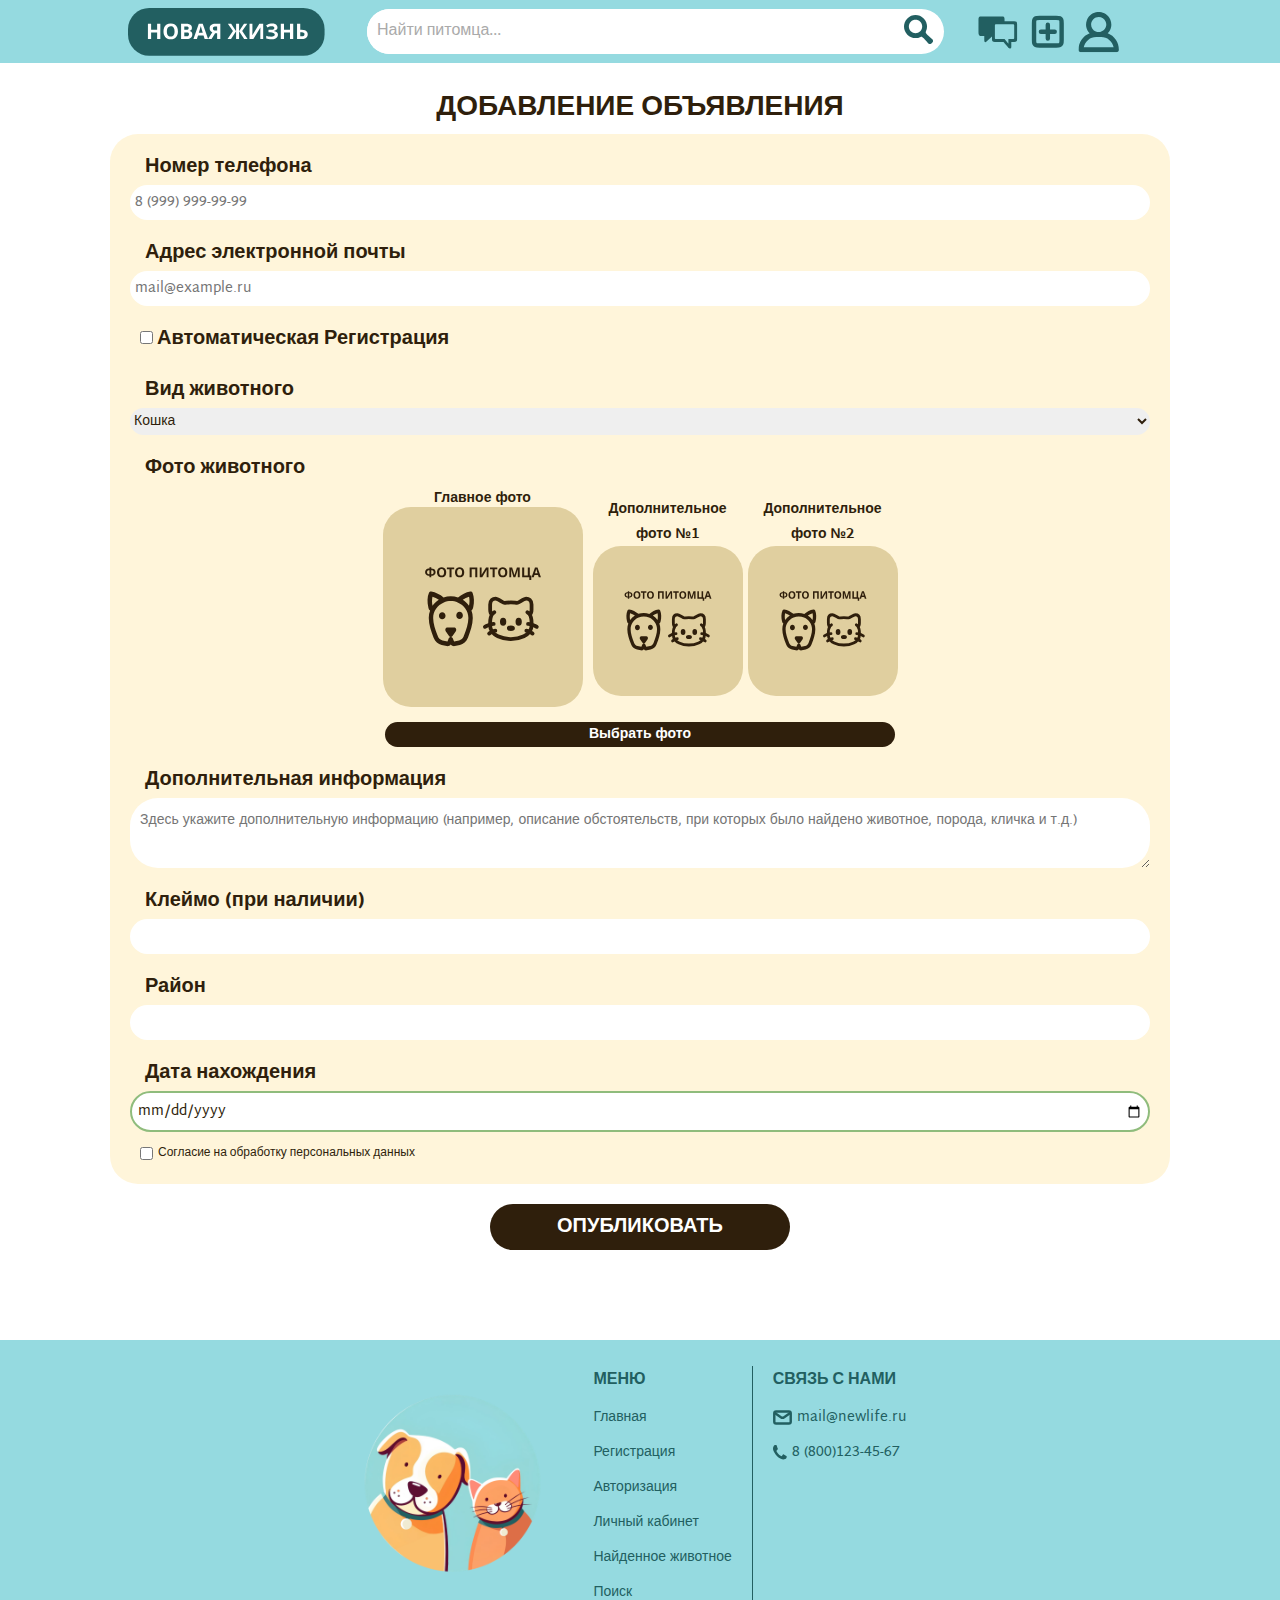
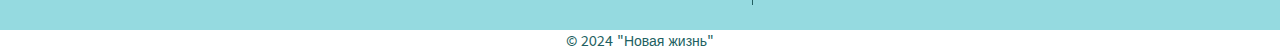
==== add.html @ a0ac383c "files" ====
<!DOCTYPE html>
<html lang="ru">

<head>
    <meta charset="UTF-8">
    <meta name="viewport" content="width=device-width, initial-scale=1.0">
    <link rel="preconnect" href="https://fonts.googleapis.com">
    <link rel="preconnect" href="https://fonts.gstatic.com" crossorigin>
    <link
        href="https://fonts.googleapis.com/css2?family=DM+Sans:opsz,wght@9..40,100..1000&family=Golos+Text:wght@400..900&family=Martel+Sans:wght@400;700&family=Raleway:ital,wght@0,100..900;1,100..900&display=swap"
        rel="stylesheet">
    <link rel="stylesheet" href="static/styles/general-styles.css">
    <link rel="stylesheet" href="static/styles/main-page-styles.css">
    <link rel="stylesheet" href="static/styles/login-register-page-styles.css">
    <link rel="stylesheet" href="static/styles/add-styles.css">
    <title>Добавление объявления</title>
</head>

<body>
    <!-- Шапка сайта -->
    <nav class="head-panel">
        <a href="index.html">
            <div class="panel-logo"><img src="static/img/simple-logo.svg" alt=""></div>
        </a>
        <form class="search-block">
            <input name="s" placeholder="Найти питомца..." type="search">
            <button type="submit"><img src="static/img/search.svg" alt=""></button>
        </form>
        <div class="panel-icons">
            <a href="index.html#reviews"><img class="icon" src="static/img/feedback.svg" alt=""></a>
            <a href="add.html"><img class="icon" src="static/img/add-plus-square.svg" alt=""></a>
            <a href="login.html"><img class="icon" src="static/img/account-avatar-person.svg" alt=""></a>
        </div>
        <div class="burger-menu">
            <button class="burger-button">
                <img style="height: 50%;" src="static/img/burger-menu.png" alt="">
            </button>
            <div class="burger-panel-icons">
                <a href="index.html">Главная</a>
                <a href="login.html">Личный кабинет</a>
                <a href="add.html">Добавить объявление</a>
                <a href="index.html#reviews">Отзывы</a>
            </div>
        </div>
    </nav>

    <div class="container" style="padding-top: 20px;">
        <p class="bold-text" style="text-align: center; padding-left: 0;">ДОБАВЛЕНИЕ ОБЪЯВЛЕНИЯ</p>
        <form class="form-container">
            <label>Номер телефона</label>
            <input type="tel" placeholder="8 (999) 999-99-99" minlength="17" maxlength="17">
            <span class="form-error">Неверный формат! Введите номер в формате 8 (999) 999-99-99</span>
            <label>Адрес электронной почты</label>
            <input type="email" placeholder="mail@example.ru">
            <span class="form-error">Неверный формат! Введите почту в формате mail@example.ru</span>
            <div class="registration-container">
                <input type="checkbox" id="registerCheckbox" class="checkbox-auto-reg">
                <label for="registerCheckbox" class="label-auto-reg">Автоматическая Регистрация</label>
                <div class="form-container" id="form-container-hide">
                    <label>Пароль</label>
                    <input type="password" placeholder="Введите пароль">
                    <label>Повторите пароль</label>
                    <input type="password" placeholder="Повторите пароль">
                    <button class="button-reg">ЗАРЕГЕСТРИРОВАТЬСЯ</button>
                </div>
            </div>
            <label>Вид животного</label>
            <select>
                <option>Кошка</option>
                <option>Собака</option>
                <option>Птица</option>
                <option>Черепаха</option>
                <option>Другое</option>
            </select>
            <label>Фото животного</label>
            <div class="add-photo-block">
                <div class="main-photo">
                    <p>Главное фото</p>
                    <img src="static/img/pet-photo.svg" alt="">
                </div>
                <div class="additional-photos-block">
                    <div class="additional-photo">
                        <p>Дополнительное фото №1</p>
                        <img src="static/img/pet-photo.svg" alt="">
                    </div>
                    <div class="additional-photo">
                        <p>Дополнительное фото №2</p>
                        <img src="static/img/pet-photo.svg" alt="">
                    </div>
                </div>
            </div>
            <label id="file-load-label" for="upload">Выбрать фото</label>
            <input class="file-load" type="file" id="upload" hidden />
            <label>Дополнительная информация</label>
            <textarea rows="2"
                placeholder="Здесь укажите дополнительную информацию (например, описание обстоятельств, при которых было найдено животное, порода, кличка и т.д.)"
                minlength="2" maxlength="255"></textarea>
                <span class="form-error">Недопустимое количество символов!</span>
            <label>Клеймо (при наличии)</label>
            <input type="text" placeholder=" ">
            <label>Район</label>
            <input type="text" placeholder=" " minlength="2" maxlength="150">
            <span class="form-error">Недопустимое количество символов!</span>
            <label>Дата нахождения</label>
            <input type="date" placeholder=" ">
            <span class="form-error">Неверный формат!</span>
            <div class="checkbox-personal-data"><input type="checkbox">
                <p>Согласие на обработку персональных данных</p>
            </div>
        </form>
        <button class="button-input">ОПУБЛИКОВАТЬ</button>
    </div>

    <!-- Подвал сайта -->
    <footer>
        <div class="footer-items">
            <img src="static/img/logo.png" alt="">
            <div class="footer-items-link">
                <div class="footer-item">
                    <p>МЕНЮ</p>
                    <a class="footer-link" href="index.html">Главная</a>
                    <a class="footer-link" href="register.html">Регистрация</a>
                    <a class="footer-link" href="login.html">Авторизация</a>
                    <a class="footer-link" href="profile.html">Личный кабинет</a>
                    <a class="footer-link" href="pet.html">Найденное животное</a>
                    <a class="footer-link" href="search.html">Поиск</a>
                </div>
                <div class="footer-item no-border">
                    <p>СВЯЗЬ С НАМИ</p>
                    <div class="footer-item-block">
                        <img src="static/img/footer-email.svg" alt="">
                        <p>mail@newlife.ru</p>
                    </div>
                    <div class="footer-item-block">
                        <img src="static/img/footer-phone.svg" alt="">
                        <p>8 (800)123-45-67</p>
                    </div>
                </div>
            </div>
        </div>
    </footer>
    <p class="copy">&copy 2024 "Новая жизнь"</p>

</body>

</html>
---- static/styles/general-styles.css ----
* {
    margin: 0;
    padding: 0;
    font-size: 14px;
    font-family: "Martel Sans", sans-serif;
    color: rgba(47, 31, 12, 1);
}

a {
    display: inline;
    text-decoration: none;
}

/* Шапка сайта */
.head-panel {
    display: flex;
    height: 63px;
    justify-content: center;
    gap: 3em;
    align-items: center;
    background-color: rgba(149, 218, 224, 1);
    padding-left: 10%;
    padding-right: 10%;
}

.search-block {
    display: flex;
    height: 70%;
    width: 60%;
    justify-content: center;
    align-items: center;
    max-width: 800px;
    background-color: white;
    border-radius: 2em;
}

.search-block input {
    height: 100%;
    width: 98%;
    padding: 10px;
    caret-color: rgba(47, 31, 12, 1);
    border: none;
    border-radius: 2em;
    font-size: 16px;
    margin-right: 10px;
}

.search-block>input:focus {
    outline: none;
}

.search-block>input[type="search"]::-webkit-search-cancel-button {
    -webkit-appearance: none;
}

.search-block>input::placeholder {
    color: #aaaaaa;
}

.search-block>button {
    background-color: transparent;
    border: none;
    padding: 0;
    padding-right: 10px;
    cursor: pointer;
}

.search-block>button>img {
    padding-top: 6px;
    width: 30px;
    height: 30px;
}

.search-block>img {
    height: 70%;
    padding-right: 2%;
}

input[type="search"]:valid:not(:placeholder-shown) {
    border-style: none;
}

input[type="search"]:invalid:not(:placeholder-shown) {
    border-style: none;
}

.panel-icons {
    display: flex;
    justify-content: center;
    align-items: center;
    gap: 7%;

}

.panel-icons>a {
    display: flex;
    justify-content: center;
    align-items: center;
}

.icon {
    height: 3em;
    width: auto;
}

.icon:hover {
    transition: transform 0.3s;
    transform: scale(1.1);
}

.burger-button {
    display: none;
    background-color: rgba(0, 0, 0, 0);
    border-style: none;
}

.panel-logo {
    display: flex;
    align-items: center;
    height: 70%;
}

.burger-panel-icons {
    display: none;
    flex-direction: column;
    background-color: rgba(34, 95, 97, 1);
    border-radius: 2em;
    padding: 10px;
}

.burger-panel-icons>a {
    font-size: 20px;
    font-weight: bold;
    margin: 10px;
    color: rgb(255, 255, 255);
}

.burger-panel-icons>a:hover {
    color: rgba(149, 218, 224, 1);
    transition: transform 0.8s;
}

/* Теги для адаптивности шапки*/
@media (max-width: 1000px) {
    .burger-button {
        display: block;
    }
    .panel-icons {
        display: none;
    }
    .head-panel {
        flex-direction: row-reverse;
        gap: 1em;
        padding-left: 0;
        padding-right: 0;
    }
    .burger-menu:hover .burger-panel-icons {
        position: absolute;
        display: flex;
    }
}

@media (max-width: 600px) {
    .panel-logo {
        display: none;
    }

    .search-block {
        height: 70%;
        width: 80%;
    }
}

/* Подвал сайта */
footer {
    display: flex;
    flex-direction: column;
    align-items: center;
    justify-content: center;
    background-color: rgba(149, 218, 224, 1);
}

.footer-items {
    padding: 2%;
    display: flex;
    align-items: center;
    gap: 20px;
}

.footer-items>img {
    margin-top: auto;
    margin-bottom: auto;
    height: 200px;
}

.footer-items-link {
    display: flex;
}

.footer-item {
    display: flex;
    flex-direction: column;
    gap: 10px;
    padding-right: 20px;
    padding-left: 20px;
    border-right: 1px solid rgba(34, 95, 97, 1);
}

.footer-item>p {
    color: rgba(34, 95, 97, 1);
    font-size: 16px;
    font-weight: bold;
}

.footer-link, .footer-item-block>p {
    color: rgba(34, 95, 97, 1);
}

.footer-item-block {
    display: flex;
    gap: 5px;
    align-items: center;
}

.footer-item-block>img {
    height: 15px;
}

.no-border {
    border: none;
}

.copy {
    background-color: white;
    color: rgba(34, 95, 97, 1);
    text-align: center;
}


/* Тег для адаптивности подвала */
@media (max-width: 600px) {
    .footer-items {
        flex-direction: column;
    }
}
---- static/styles/main-page-styles.css ----
/* Контейнер для блоков */
.container {
    display: flex;
    justify-content: center;
    flex-direction: column;
    margin-left: auto;
    margin-right: auto;
    max-width: 1060px;
    padding-bottom: 90px;
}


/* Баннер */
.banner {
    display: flex;
    justify-content: space-between;
    align-items: center;
    background-color: rgba(255, 245, 218, 1);
    border-radius: 2em;
    max-width: 1060px;
    padding: 10px;
    margin-top: 20px;
    margin-bottom: 70px;
    margin-left: auto;
    margin-right: auto;
}

.banner>img {
    height: 320px;
}

.banner-text {
    display: flex;
    flex-direction: column;
}

.banner-text>p {
    font-family: "Martel Sans", sans-serif;
    font-size: 20px;
    color: rgba(47, 31, 12, 1);
    padding: 1%;
}

.banner-text>p>span {
    font-size: 100%;
    font-weight: bold;
}

/* Теги для адаптивности баннера*/
@media (max-width: 1080px) {
    .banner {
        max-width: 770px;
    }

    .banner-text>p {
        font-size: 14px;
    }
}

@media (max-width: 770px) {
    .banner {
        max-width: 580px;
    }
}

@media (max-width: 600px) {
    .banner {
        max-width: 405px;
        flex-direction: column;
    }
}

@media (max-width: 405px) {
    .banner {
        max-width: 320px;
    }

    .banner-text>p {
        font-size: 12px;
    }
}


/* Блок с недавними карточками */
.bold-text {
    font-size: 2em;
    padding-left: 30px;
    font-weight: bold;
}

.low-text {
    padding-left: 30px;
}


.cards {
    display: grid;
    grid-template-columns: repeat(4, 1fr);
    width: 100%;
    gap: 20px;
}

.card {
    display: flex;
    flex-direction: column;
    justify-content: space-between;
    align-items: center;
    width: 250px;
    background-color: rgba(255, 245, 218, 1);
    border-radius: 2em;
    color: rgba(47, 31, 12, 1);
    text-decoration: none;
}

.card-img {
    display: flex;
    border-radius: 2em;
    height: 240px;
    width: 240px;
    padding: 5px;
}

.card-img>img {
    width: 100%;
    height: 100%;
    border-radius: 2em;
    object-fit: cover;
}

.card-info-block {
    display: flex;
    flex-direction: column;
    justify-content: start;
    gap: 5px;
    padding-bottom: 20px;
    padding-top: 5px;
    padding-left: 10px;
    width: 240px;
}

.card-info {
    display: flex;
    flex-direction: row;
    gap: 10px;
}

.card-info>img {
    height: 24px;
    width: 24px;
}

.slider-circles {
    display: flex;
    align-items: center;
    gap: 10px;
    padding-top: 20px;
    margin-left: auto;
    margin-right: auto;
}

.slider-circles>img {
    height: 10px;
}

.slider-circles>img:hover {
    transition: transform 0.3s;
    transform: scale(1.1);
}

/* Теги для адаптивности блока с недавними карточками */
@media (max-width: 1080px) {
    .cards {
        grid-template-columns: repeat(3, 1fr);
        max-width: 770px;
        margin-left: auto;
        margin-right: auto;
        gap: 10px;
    }

    .card:nth-child(4) {
        display: none;
    }

    .container {
        max-width: 770px;
    }
}

@media (max-width: 770px) {
    .cards {
        margin-left: auto;
        margin-right: auto;
        max-width: 580px;
        gap: 20px;
    }

    .bold-text {
        font-size: 24px;
    }

    .card {
        width: 180px;
    }

    .card-img {
        height: 170px;
        width: 170px;
    }

    .card-info-block {
        width: 170px;
    }

    .container {
        max-width: 580px;
    }
}

@media (max-width: 600px) {
    .cards {
        margin-left: auto;
        margin-right: auto;
        max-width: 560px;
        gap: 10px;
    }

    .container {
        max-width: 560px;
    }
}

@media (max-width: 580px) {
    .cards {
        grid-template-columns: repeat(2, 1fr);
        max-width: 405px;
        gap: 5px;
    }

    .bold-text {
        font-size: 20px;
        text-align: center;
        padding-left: 0;
    }

    .low-text {
        text-align: center;
        padding: 2%;
    }

    .card {
        width: 200px;
    }

    .card-img {
        height: 190px;
        width: 190px;
    }

    .card-info>img {
        height: 22px;
    }

    .card-info-block {
        width: 190px;
    }

    .container {
        max-width: 405px;
    }

    .card:nth-child(3) {
        display: none;
    }
}

@media (max-width: 405px) {
    .cards {
        max-width: 320px;
        gap: 5px;
    }

    .card {
        width: 157px;
    }

    .card-img {
        height: 147px;
        width: 147px;
    }

    .card-info-block {
        width: 147px;
    }

    .card-info>p {
        font-size: 12px;
    }

    .card-info>img {
        height: 19px;
    }

    .container {
        max-width: 320px;
    }
}



/* Блок фактов о компании и сайте */
.facts {
    display: flex;
    justify-content: center;
    align-items: flex-start;
    gap: 20px;
    padding: 10px;
}

.fact {
    display: flex;
    flex-direction: column;
    align-items: center;
    gap: 10px;
}

.fact>img {
    height: 300px;
}

.fact>p {
    font-size: 24px;
    font-weight: bold;
    text-align: center;
}

@media (max-width: 1080px) {
    .fact>img {
        height: 180px;
    }
}

@media (max-width: 770px) {
    .fact>p {
        font-size: 18px;
    }
}

@media (max-width: 600px) {

    .facts {
        flex-direction: column;
        align-items: center;
    }
}



/* Блок карточек недавно найденных питомцев */
.cards-found {
    display: grid;
    grid-template-columns: repeat(4, 1fr);
    grid-template-rows: repeat(2, 1fr);
    width: 100%;
    gap: 20px;
}

.card-found {
    display: flex;
    flex-direction: column;
    justify-content: space-between;
    align-items: center;
    width: 250px;
    background-color: rgba(255, 245, 218, 1);
    border-radius: 2em;
    color: rgba(47, 31, 12, 1);
    text-decoration: none;
}

.button-input {
    display: flex;
    width: 300px;
    padding-top: 5px;
    padding-bottom: 5px;
    justify-content: center;
    align-items: center;
    border: none;
    border-radius: 2em;
    background-color: rgba(47, 31, 12, 1);
    font-size: 20px;
    color: white;
    font-weight: bold;
    margin-top: 20px;
    margin-left: auto;
    margin-right: auto;
    cursor: pointer;
}

.button-input:hover {
    transition: 0.3s;
    background-color: rgba(34, 95, 97, 1);
    color: white;
}

/* Теги для адаптивности блока с недавно найденными питомцами */
@media (max-width: 1080px) {
    .cards-found {
        grid-template-columns: repeat(3, 1fr);
        max-width: 770px;
        margin-left: auto;
        margin-right: auto;
        gap: 10px;
    }

    .card-found:nth-child(7),
    .card-found:nth-child(8) {
        display: none;
    }
}

@media (max-width: 770px) {
    .cards-found {
        margin-left: auto;
        margin-right: auto;
        max-width: 580px;
        gap: 20px;
    }

    .card-found {
        width: 180px;
    }
}

@media (max-width: 600px) {
    .cards-found {
        margin-left: auto;
        margin-right: auto;
        max-width: 560px;
        gap: 10px;
    }
}

@media (max-width: 580px) {
    .cards-found {
        grid-template-columns: repeat(2, 1fr);
        max-width: 405px;
        gap: 5px;
    }

    .card-found {
        width: 200px;
    }

    .card-found:nth-child(7),
    .card-found:nth-child(8) {
        display: flex;
    }
}

@media (max-width: 405px) {
    .cards-found {
        max-width: 320px;
        gap: 5px;
    }

    .card-found {
        width: 157px;
    }
}


/* Форма расширенного поиска */
.form-container {
    display: flex;
    flex-direction: column;
    padding: 20px;
    padding-top: 0px;
    background-color: rgba(255, 245, 218, 1);
    border-radius: 2em;
}

.form-container>label {
    font-weight: bold;
    margin-top: 15px;
    margin-left: 15px;
    font-size: 20px;
}

.form-container>input {
    border-radius: 2em;
    border-style: none;
    padding: 5px;
}

.form-container>input:focus, textarea:focus, select:focus {
    outline: none;
}

textarea {
    border-style: none;
    border-radius: 2em;
    font-size: 14px;
    padding: 10px;
    max-width: 100%;
    min-width: 90%;
}

select {
    border-style: none;
    border-radius: 2em;
    font-size: 14px;
}

input:valid:not(:placeholder-shown), textarea:valid:not(:placeholder-shown){
    border-style: solid;
    border-color: rgb(143, 188, 124);
}

input:invalid:not(:placeholder-shown), textarea:invalid:not(:placeholder-shown) {
    border-style: solid;
    border-color: rgba(203, 67, 67, 1);
}

.form-error {
    display: none;
    padding-left: 20px;
    color: rgba(203, 67, 67, 1);
}

input:invalid:not(:placeholder-shown) + .form-error {
    display: block;
}

.link-button {
    display: flex;
    width: 300px;
    padding-top: 5px;
    padding-bottom: 5px;
    justify-content: center;
    align-items: center;
    border: none;
    border-radius: 2em;
    background-color: rgba(47, 31, 12, 1);
    font-size: 20px;
    color: white;
    font-weight: bold;
    margin-top: 20px;
    margin-left: auto;
    margin-right: auto;
    cursor: pointer;
}

.link-button:hover {
    transition: 0.3s;
    background-color: rgba(34, 95, 97, 1);
    color: white;
}

/* Теги для адаптивности формы расширенного поиска */
@media (max-width: 1080px) {
    .form-container {
        margin-left: 2%;
        margin-right: 2%;
    }

}

@media (max-width: 580px) {
    .form-container>label {
        font-size: 16px;
    }
}

@media (max-width: 405px) {
    .form-container>label {
        font-size: 14px;
    }
}



/* Блок отзывов */
.review {
    display: flex;
    align-items: center;
    gap: 30px;
}

.profile-img {
    height: 250px;
    border-radius: 50%;
}

.profile-img>img {
    height: 100%;
    border-radius: 50%;
    object-fit: cover;
}

.review-text .review-text-user-name {
    font-size: 18px;
    font-weight: bold;
    margin-bottom: 20px;
}

.review-text>p {
    padding-bottom: 5px;
    font-size: 16px;
}

/* Теги для адаптивности блока отзывов */
@media (max-width: 770px) {
    .profile-img {
        height: 200px;
    }

    .review-text .review-text-user-name {
        font-size: 16px;
    }

    .review-text>p {
        font-size: 14px;
    }
}

@media (max-width: 600px) {
    .review {
        flex-direction: column;
        gap: 10px;
    }

    .review-text .review-text-user-name {
        text-align: center;
    }

    .review-text>p {
        padding-left: 2%;
        padding-right: 2%;
    }
}


/* Форма подписки на рассылку */
.checkbox-personal-data {
    display: flex;
    flex-direction: row;
    align-items: center;
    gap: 5px;
    padding-top: 10px;
    margin-left: 10px;
}

.checkbox-personal-data>p {
    font-size: 12px;
}

.checkbox-personal-data>input {
    accent-color: rgba(47, 31, 12, 1);
    cursor: pointer;
}

/* Теги для адаптивности блока подписки на рассылку */
@media (max-width: 580px) {
    .low-text {
        font-size: 12px;
    }
}
---- static/styles/login-register-page-styles.css ----
.container {
    height: 90vh;
}

.bold-text-2 {
    font-size: 30px;
    font-weight: bold;
    text-align: center;
}

footer {
    min-height: 20vh;
}

.container>a {
    padding-top: 10px;
    font-size: 16px;
    text-align: center;
}

.form-container>a {
    text-decoration: underline;
}
---- static/styles/add-styles.css ----
.container {
    height: auto;
}

.add-photo-block {
    display: flex;
    align-items: center;
    justify-content: center;
    gap: 10px;
}

.additional-photos-block {
    display: flex;
    align-items: center;
    justify-content: center;
    gap: 5px;
}

.main-photo {
    display: flex;
    flex-direction: column;
    gap: 5px;
}

.additional-photo {
    display: flex;
    flex-direction: column;
    gap: 35px;
}

.main-photo {
    max-width: 200px;
}

.additional-photo {
    max-width: 150px;
}

.main-photo>p {
    height: 16px;
    font-weight: bold;
    text-align: center;
}

.main-photo>img {
    height: 200px;
    border-radius: 2em;
}

.additional-photo>p {
    height: 14px;
    font-weight: bold;
    text-align: center;
}

.additional-photo>img {
    height: 150px;
    border-radius: 2em;
}

#file-load-label {
    margin-left: auto;
    margin-right: auto;
    display: inline-block;
    width: 50%;
    min-width: 150px;
    color: rgb(255, 255, 255);
    background-color: rgba(47, 31, 12, 1);
    border-radius: 2em;
    text-align: center;
    font-size: 14px;
    cursor: pointer;
}

.file-load:valid:not(:placeholder-shown) {
    border-style: none;
}

.file-load:invalid:not(:placeholder-shown) {
    display: none;
}

.file-load:invalid:not(:placeholder-shown) {
    border-style: none;
}


.registration-container {
    margin-top: 15px;
}

.checkbox-auto-reg {
    accent-color: rgba(47, 31, 12, 1);
    margin-left: 10px;
    cursor: pointer;
}

.label-auto-reg {
    font-size: 20px;
    font-weight: bold;
}

.button-reg {
    display: flex;
    width: 50%;
    min-width: 200px;
    justify-content: center;
    align-items: center;
    border: none;
    border-radius: 2em;
    background-color: rgba(47, 31, 12, 1);
    font-size: 15px;
    color: white;
    font-weight: bold;
    margin-top: 20px;
    margin-left: auto;
    margin-right: auto;
    cursor: pointer;
}

#form-container-hide {
    display: none;
    background-color: rgba(224, 207, 159, 1);
    padding: 10px;
}

input[id="registerCheckbox"]:checked~#form-container-hide {
    display: flex;
}

@media (max-width: 580px) {
    .add-photo-block {
        flex-direction: column;
    }
    .label-auto-reg {
        font-size: 16px;
    }

    .main-photo>p {
        height: 14px;
    }

    .main-photo>img {
        height: 180px;
    }

    .additional-photo>p {
        height: 12px;
    }
    .additional-photo {
        max-width: 140px;
    }
    .additional-photo>img {
        height: 140px;
    }
}

@media (max-width: 580px) {
    .label-auto-reg {
        font-size: 14px;
    }
}
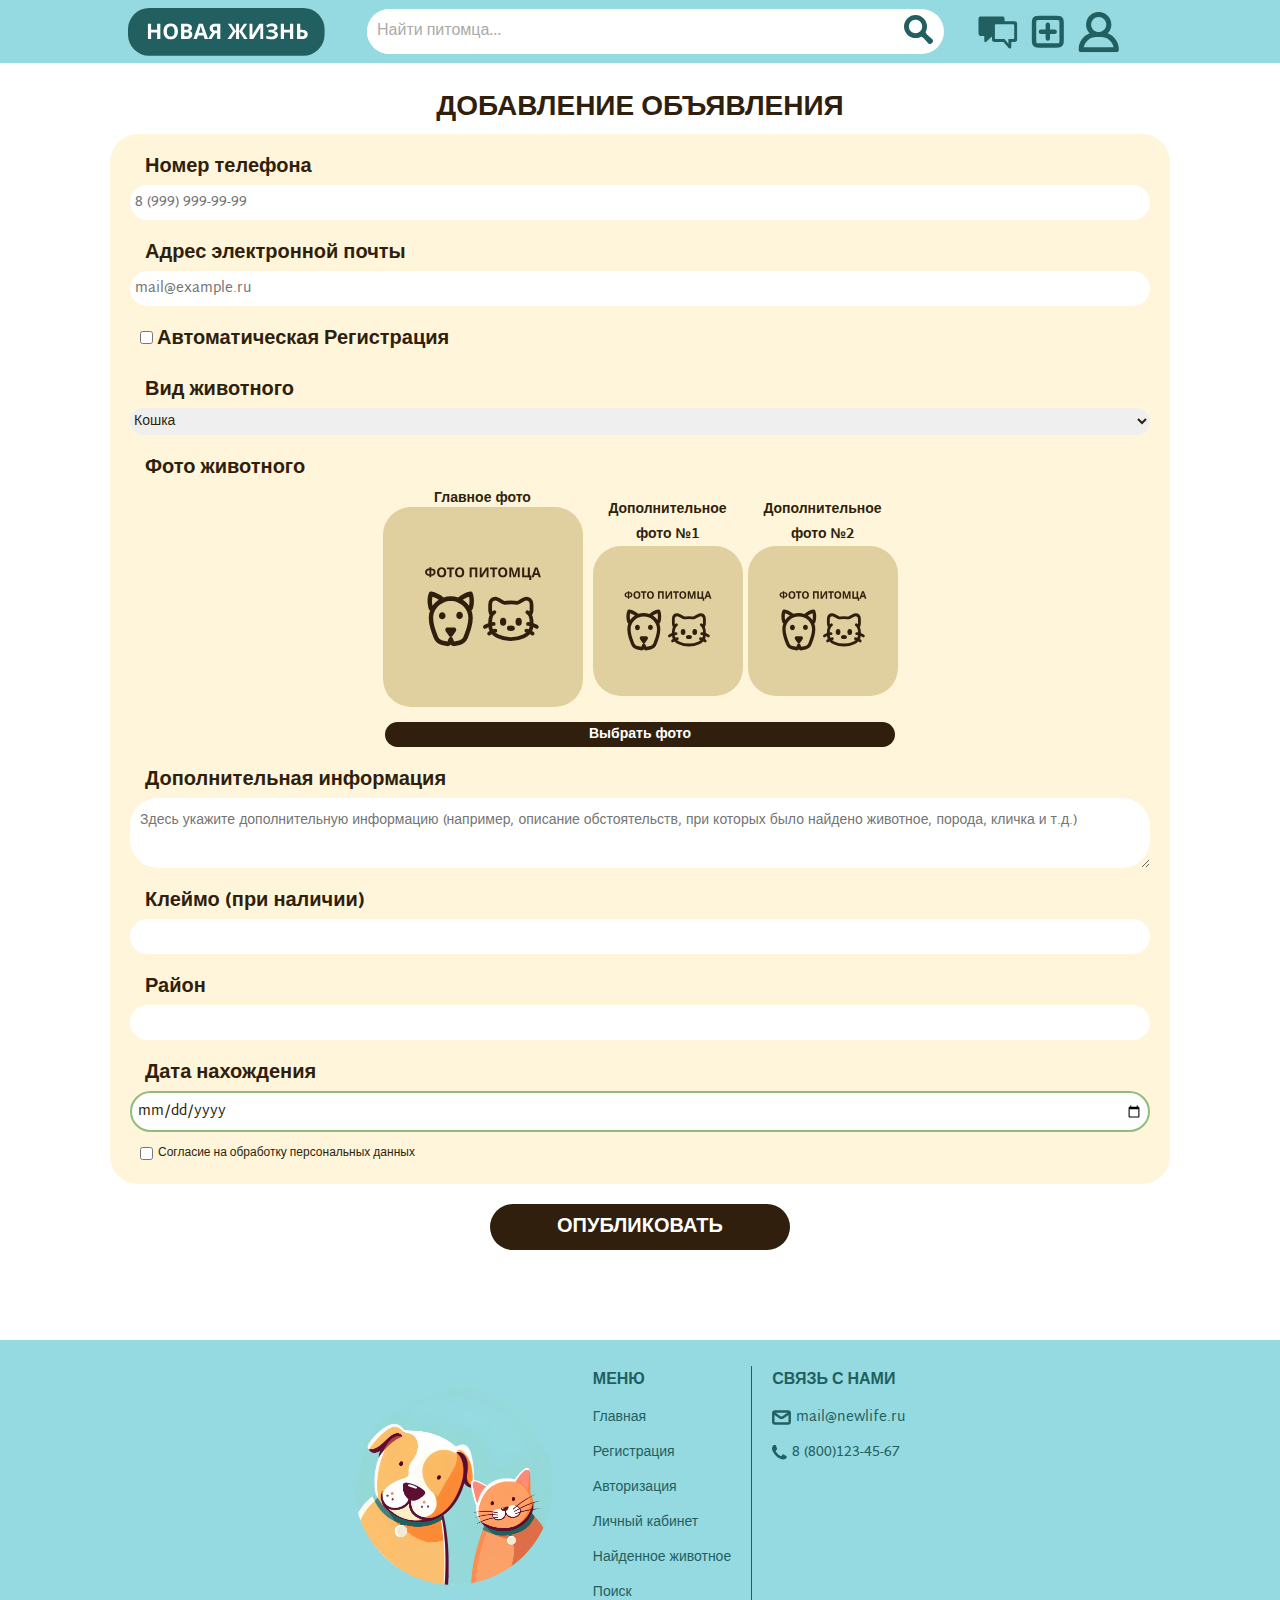
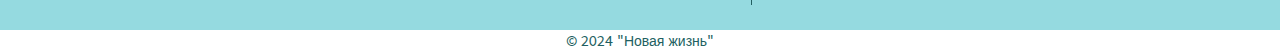
==== commit 342ec17c: "files" ====
--- a/add.html
+++ b/add.html
@@ -4,6 +4,7 @@
 <head>
     <meta charset="UTF-8">
     <meta name="viewport" content="width=device-width, initial-scale=1.0">
+    <link rel="shortcut icon" href="static/img/logo.png">
     <link rel="preconnect" href="https://fonts.googleapis.com">
     <link rel="preconnect" href="https://fonts.gstatic.com" crossorigin>
     <link
@@ -33,7 +34,7 @@
         </div>
         <div class="burger-menu">
             <button class="burger-button">
-                <img style="height: 50%;" src="static/img/burger-menu.png" alt="">
+                <img style="height: 50%;" src="static/img/burger-menu.svg" alt="">
             </button>
             <div class="burger-panel-icons">
                 <a href="index.html">Главная</a>
@@ -44,7 +45,7 @@
         </div>
     </nav>
 
-    <div class="container" style="padding-top: 20px;">
+    <div class="container" style="padding-top: 20px; min-height: 90vh;">
         <p class="bold-text" style="text-align: center; padding-left: 0;">ДОБАВЛЕНИЕ ОБЪЯВЛЕНИЯ</p>
         <form class="form-container">
             <label>Номер телефона</label>
@@ -95,7 +96,7 @@
             <textarea rows="2"
                 placeholder="Здесь укажите дополнительную информацию (например, описание обстоятельств, при которых было найдено животное, порода, кличка и т.д.)"
                 minlength="2" maxlength="255"></textarea>
-                <span class="form-error">Недопустимое количество символов!</span>
+            <span class="form-error">Недопустимое количество символов!</span>
             <label>Клеймо (при наличии)</label>
             <input type="text" placeholder=" ">
             <label>Район</label>
--- a/static/styles/main-page-styles.css
+++ b/static/styles/main-page-styles.css
@@ -26,7 +26,8 @@
 }
 
 .banner>img {
-    height: 320px;
+    height: 300px;
+    padding: 10px;
 }
 
 .banner-text {
